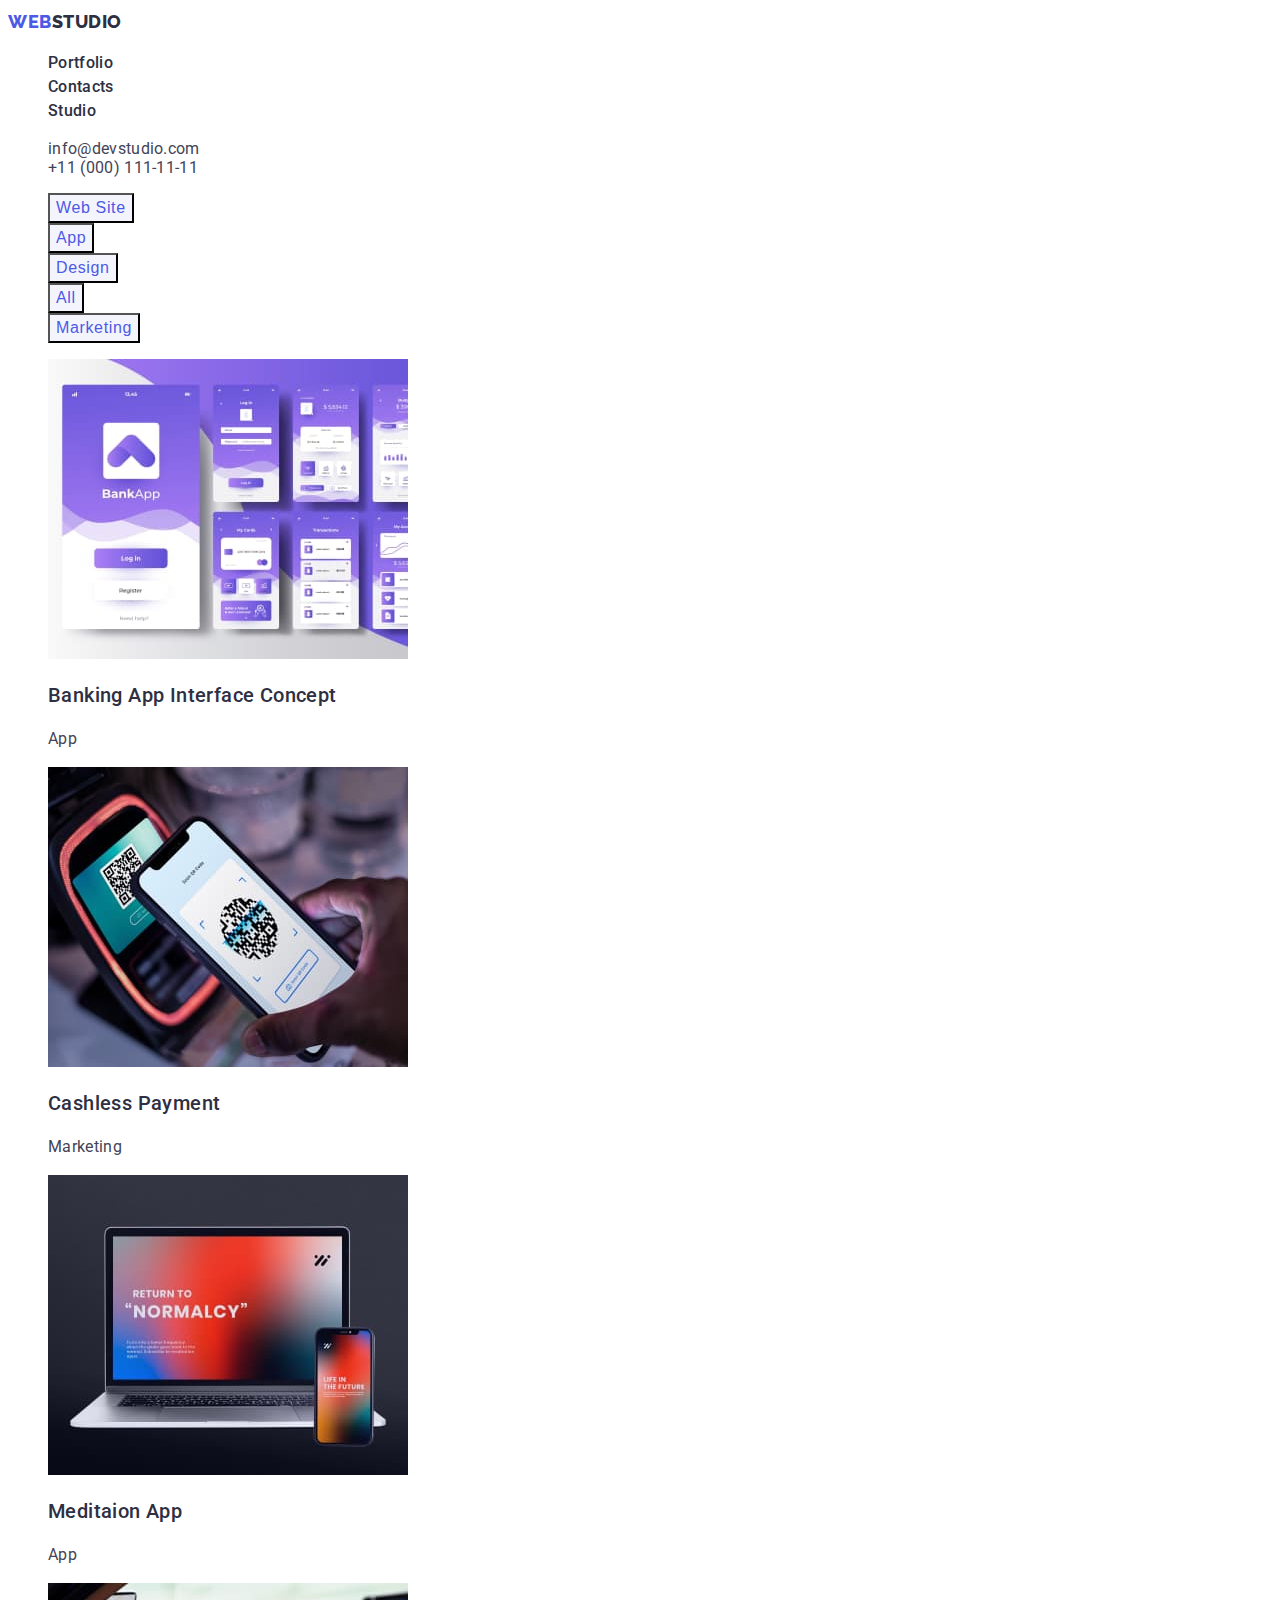
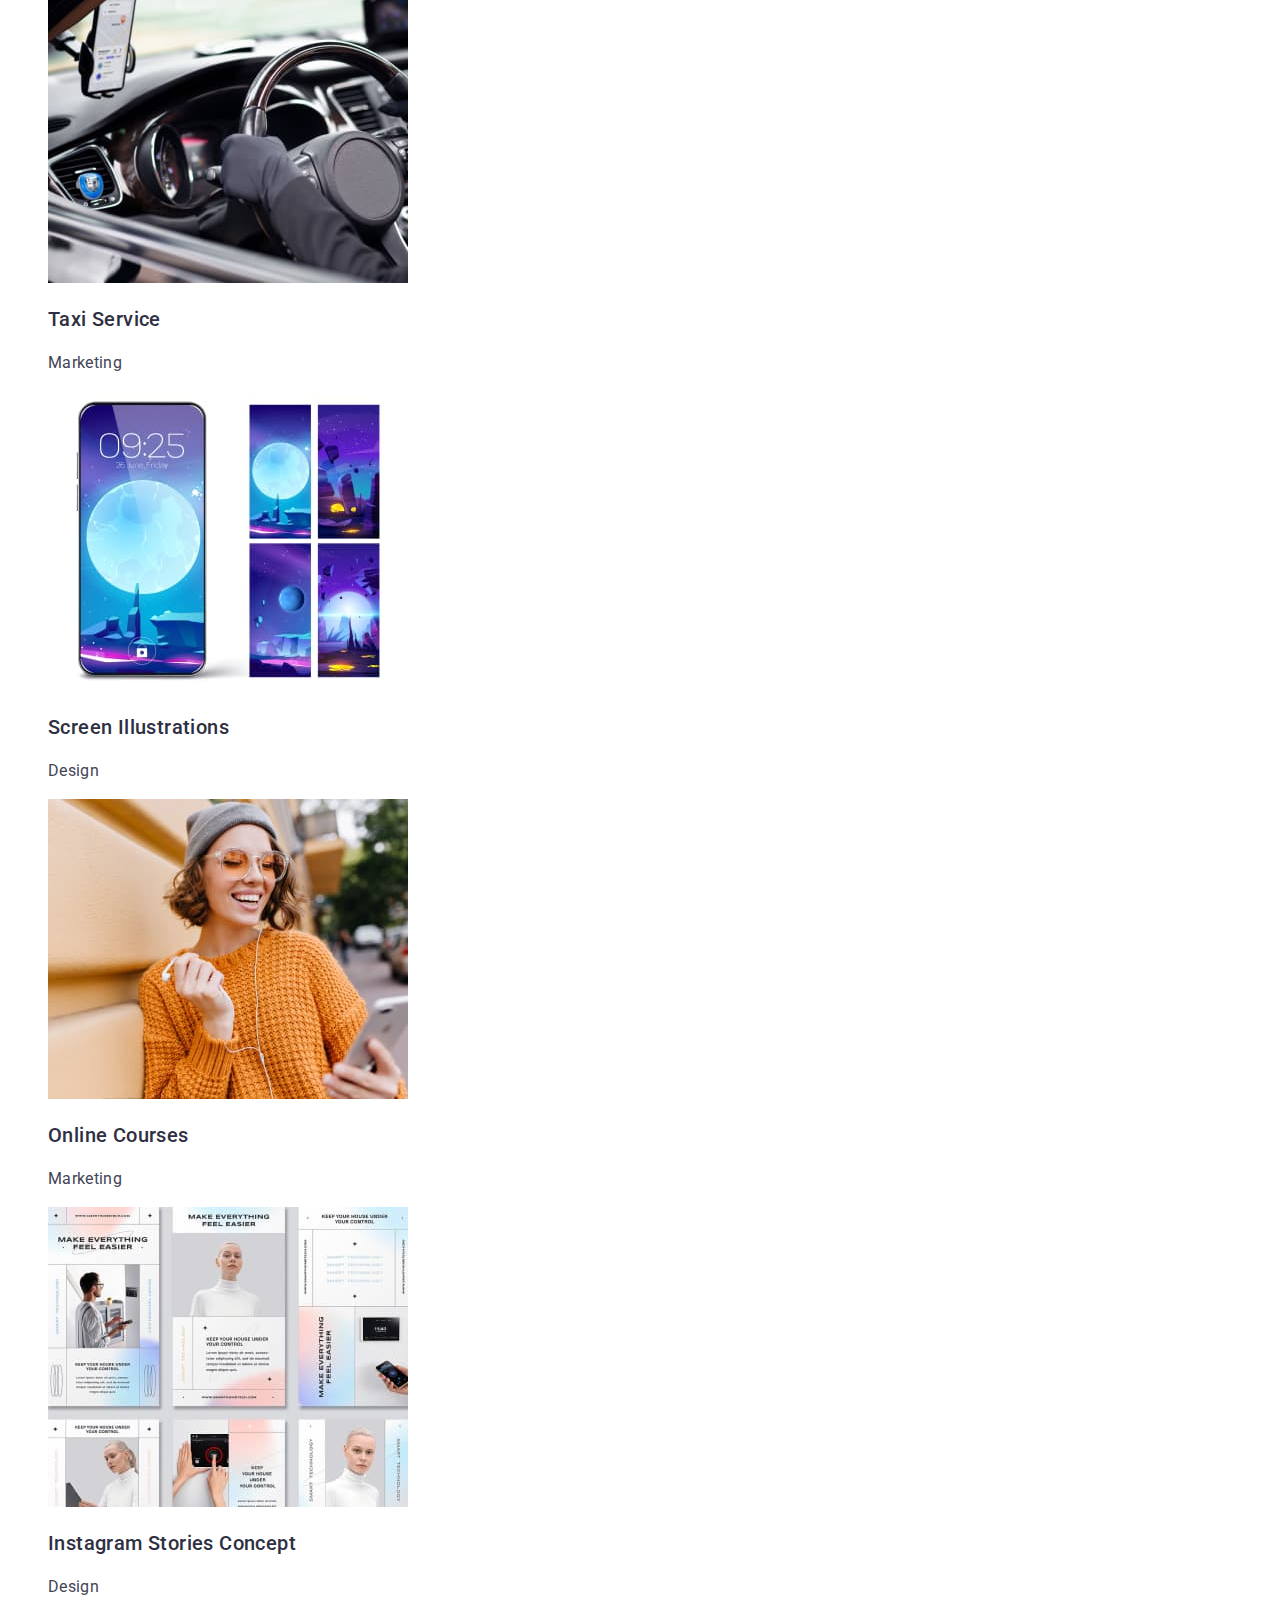
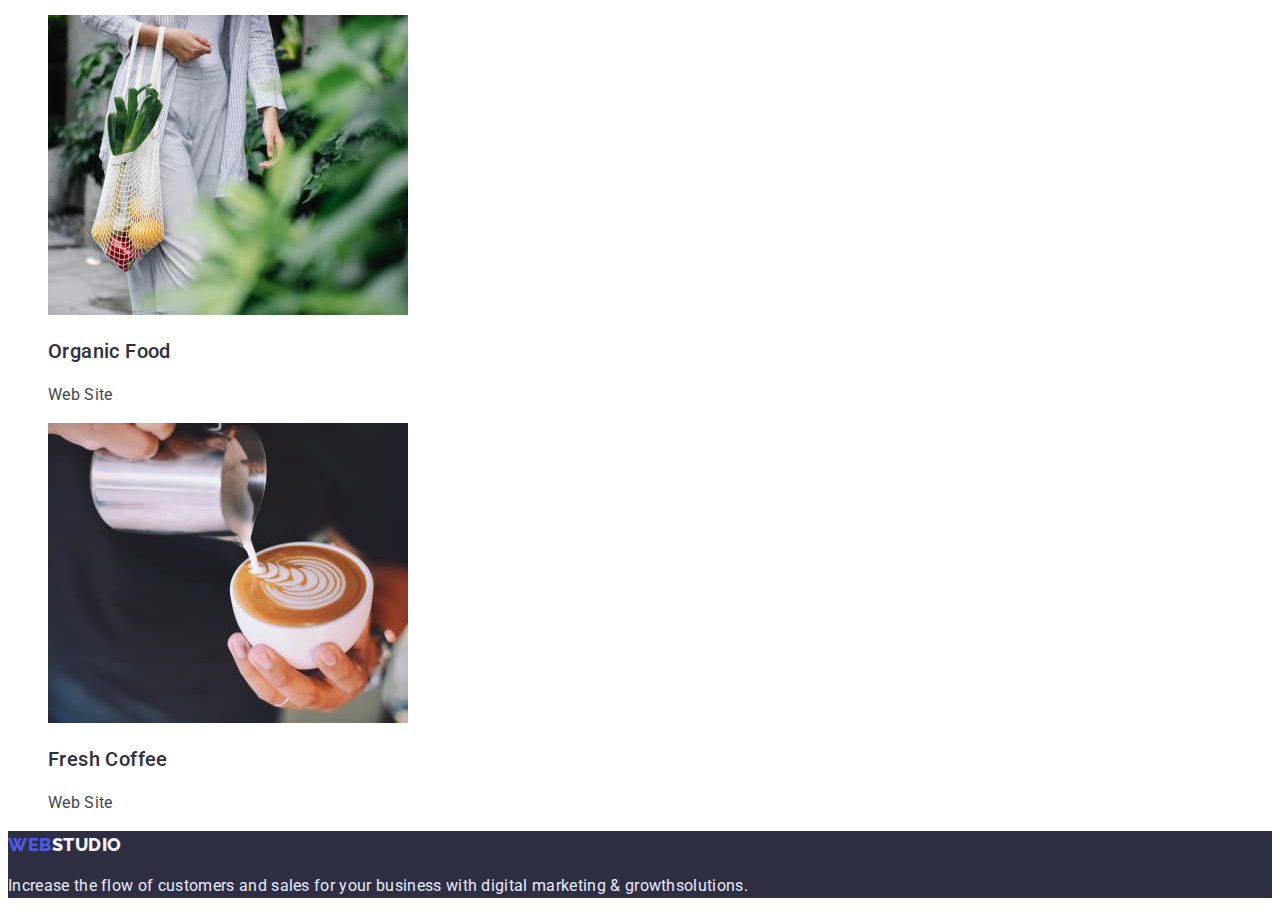
==== portfolio.html @ 7f21ecfd "додав стилі" ====
<!DOCTYPE html>
<html lang="en">

<head>
    <meta charset="UTF-8">
    <meta http-equiv="X-UA-Compatible" content="IE=edge">
    <meta name="viewport" content="width=device-width, initial-scale=1.0">
    <title>Portfolio</title>
    <link rel="preconnect" href="https://fonts.googleapis.com">
    <link rel="preconnect" href="https://fonts.gstatic.com" crossorigin>
    <link
        href="https://fonts.googleapis.com/css2?family=Raleway:wght@800&family=Roboto:wght@400;500;700;900&display=swap"
        rel="stylesheet">
    <link href="./css/styles.css" rel="stylesheet" />
</head>

<body>
    <header class="headerly">
        <nav class="headerly-nav">
            <a class="headerly-logo" href="./index.html">Web<span class="logo">Studio</span></a>
            <ul class="headerly-list">
                <li class="headerly-item"><a class="headerly-link" href="./portfolio.html">Portfolio</a></li>
                <li class="headerly-item"><a class="headerly-link" href="">Contacts</a></li>
                <li class="headerly-item"><a class="headerly-link" href="./index.html">Studio</a></li>
            </ul>
        </nav>
        <address class="headerly-address">
            <ul class="addres-list">
                <li class="address-item"><a class="address-mailto"
                        href="mailto:info@devstudio.com">info@devstudio.com</a>
                </li>
                <li class="address-item"><a class="address-tel" href="tel:+110001111111">+11 (000) 111-11-11</a>
                </li>
            </ul>
        </address>
    </header>


    <main>

        <!-- section Portfolio  -->

        <section class="portfolio">
            <h1 hidden>Portfolio</h1>
            <ul class="filters-list">
                <li class="filters-item"><button class="filters-btn" type="button">Web Site</button></li>
                <li class="filters-item"><button class="filters-btn" type="button">App</button></li>
                <li class="filters-item"><button class="filters-btn" type="button">Design</button></li>
                <li class="filters-item"><button class="filters-btn" type="button">All</button></li>
                <li class="filters-item"><button class="filters-btn" type="button">Marketing</button></li>
            </ul>

            <h2 hidden>Projects</h2>
            <ul class="project-list">
                <li class="project-item">
                    <img src="./images-portfolio/img1.jpg" alt="Banking App" width="360" height="300">
                    <h3 class="project-title title">Banking App Interface Concept</h3>
                    <p class="project-text text">App</p>
                </li>
                <li class="project-item">
                    <img src="./images-portfolio/img2.jpg" alt="Cashless Payment" width="360" height="300">
                    <h3 class="project-title title">Cashless Payment</h3>
                    <p class="project-text text">Marketing</p>
                </li>
                <li class="project-item">
                    <img src="./images-portfolio/img3.jpg" alt="Meditaion App" width="360" height="300">
                    <h3 class="project-title title">Meditaion App</h3>
                    <p class="project-text text">App</p>
                </li>
                <li class="project-item">
                    <img src="./images-portfolio/img4.jpg" alt="Taxi Service" width="360" height="300">
                    <h3 class="project-title title">Taxi Service</h3>
                    <p class="project-text text">Marketing</p>
                </li>
                <li class="project-item">
                    <img src="./images-portfolio/img5.jpg" alt="Screen Illustrations" width="360" height="300">
                    <h3 class="project-title title">Screen Illustrations</h3>
                    <p class="project-text text">Design</p>
                </li>
                <li class="project-item">
                    <img src="./images-portfolio/img6.jpg" alt="Online Courses" width="360" height="300">
                    <h3 class="project-title title">Online Courses</h3>
                    <p class="project-text text">Marketing</p>
                </li>
                <li class="project-item">
                    <img src="./images-portfolio/img7.jpg" alt="Instagram Stories Concept" width="360" height="300">
                    <h3 class="project-title title">Instagram Stories Concept</h3>
                    <p class="project-text text">Design</p>
                </li>
                <li class="project-item">
                    <img src="./images-portfolio/img8.jpg" alt="Organic Food" width="360" height="300">
                    <h3 class="project-title title">Organic Food</h3>
                    <p class="project-text text">Web Site</p>
                </li>
                <li class="project-item">
                    <img src="./images-portfolio/img9.jpg" alt="Fresh Coffee" width="360" height="300">
                    <h3 class="project-title title">Fresh Coffee</h3>
                    <p class="project-text text">Web Site</p>
                </li>
            </ul>
        </section>
    </main>

    <!-- footer -->

    <footer class="footerly">
        <a class="headerly-logo" href="./index.html">Web<span class="footerly-logo">Studio</span></a>
        <p class="footerly-text text">Increase the flow of customers and sales for your business with digital marketing
            &
            growthsolutions.</p>
    </footer>


</body>

</html>
---- css/styles.css ----
body {
    font-family: 'Roboto', sans-serif;
    font-style: normal;
    color: #434455;
}

/*------------- header -------------*/

.headerly {}

.headerly-nav {}

.headerly-logo {
    text-decoration: none;
    font-family: 'Raleway', sans-serif;
    font-style: normal;
    font-weight: 800;
    font-size: 18px;
    line-height: 1.5;
    letter-spacing: 0.03em;
    text-transform: uppercase;
    color: #4D5AE5;
}

.logo {
    color: #2E2F42;
}

.headerly-list {
    list-style: none;
}

.headerly-item {}

.headerly-link {
    text-decoration: none;
    font-weight: 500;
    font-size: 16px;
    line-height: 1.5;
    letter-spacing: 0.02em;
    color: #2E2F42;
}

.headerly-link:hover,
.headerly-link:focus,
.address-mailto:hover,
.address-mailto:focus,
.address-tel:hover,
.address-tel:focus {
    color: #404BBF;
}

.headerly-address {}

.addres-list {
    list-style: none;
}

.address-item {}

.address-mailto,
.address-tel {
    text-decoration: none;
    font-family: 'Roboto', sans-serif;
    font-style: normal;
    font-size: 16px;
    line-height: 1.5px;
    letter-spacing: 0.02em;
    color: #434455;
}

/*------------ main -----------*/

.title {
    font-weight: 500;
    font-size: 20px;
    line-height: 1.2;
    letter-spacing: 0.02em;
    color: #2E2F42;
}

.text {
    font-size: 16px;
    line-height: 1.5;
    letter-spacing: 0.02em;

}

/*----------- hero -----------*/

.hero {
    background: #2E2F42;
}

.hero-title {
    font-size: 56px;
    line-height: 1.07;
    text-align: center;
    letter-spacing: 0.02em;
    color: #FFFFFF;

}

.hero-btn {
    cursor: pointer;
    background: #4D5AE5;
    font-weight: 500;
    font-size: 16px;
    line-height: 1.5;
    display: flex;
    align-items: center;
    letter-spacing: 0.04em;
    color: #FFFFFF;
}

.hero-btn:hover,
.hero-btn:focus {
    background: #404BBF;
    color: #FFFFFF;
}

/*-------- about ---------*/

.about {}

.about-list {
    list-style: none;
}

.about-item {}

.about-title {}

.about-text {}

/*------- work --------*/

.work {}

.work-title {
    font-size: 36px;
    line-height: 1.11;
    text-align: center;
    letter-spacing: 0.02em;
    text-transform: capitalize;
    color: #2E2F42;
}

.work-list {
    list-style: none;
}

.work-item {}

/*------- Team-------*/

.team {}

.team-title {
    font-size: 36px;
    line-height: 1.11;
    text-align: center;
    letter-spacing: 0.02em;
    text-transform: capitalize;
    color: #2E2F42;
}

.team-list {
    list-style: none;
}

.team-item {}

.team-name {}

.team-text {}

/* footer */

.footerly {
    background: #2E2F42;
}

.footerly-text {
    color: #E7E9FC;
}

.footerly-logo {
    color: #F4F4FD;
}

/* Portfolio */

.portfolio {}

.filters-list {
    list-style: none
}

.filters-btn {
    cursor: pointer;
    font-weight: 500;
    font-size: 16px;
    line-height: 1.5;
    display: flex;
    align-items: center;
    text-align: center;
    letter-spacing: 0.04em;
    color: #4D5AE5;
    background: #F4F4FD;
}

.filters-btn:hover,
.filters-btn:focus {
    color: #FFFFFF;
    background: #404BBF;
}

.filters-item {}

.project-list {
    list-style: none;
}

.project-item {}

.project-title {}

.project-text {}
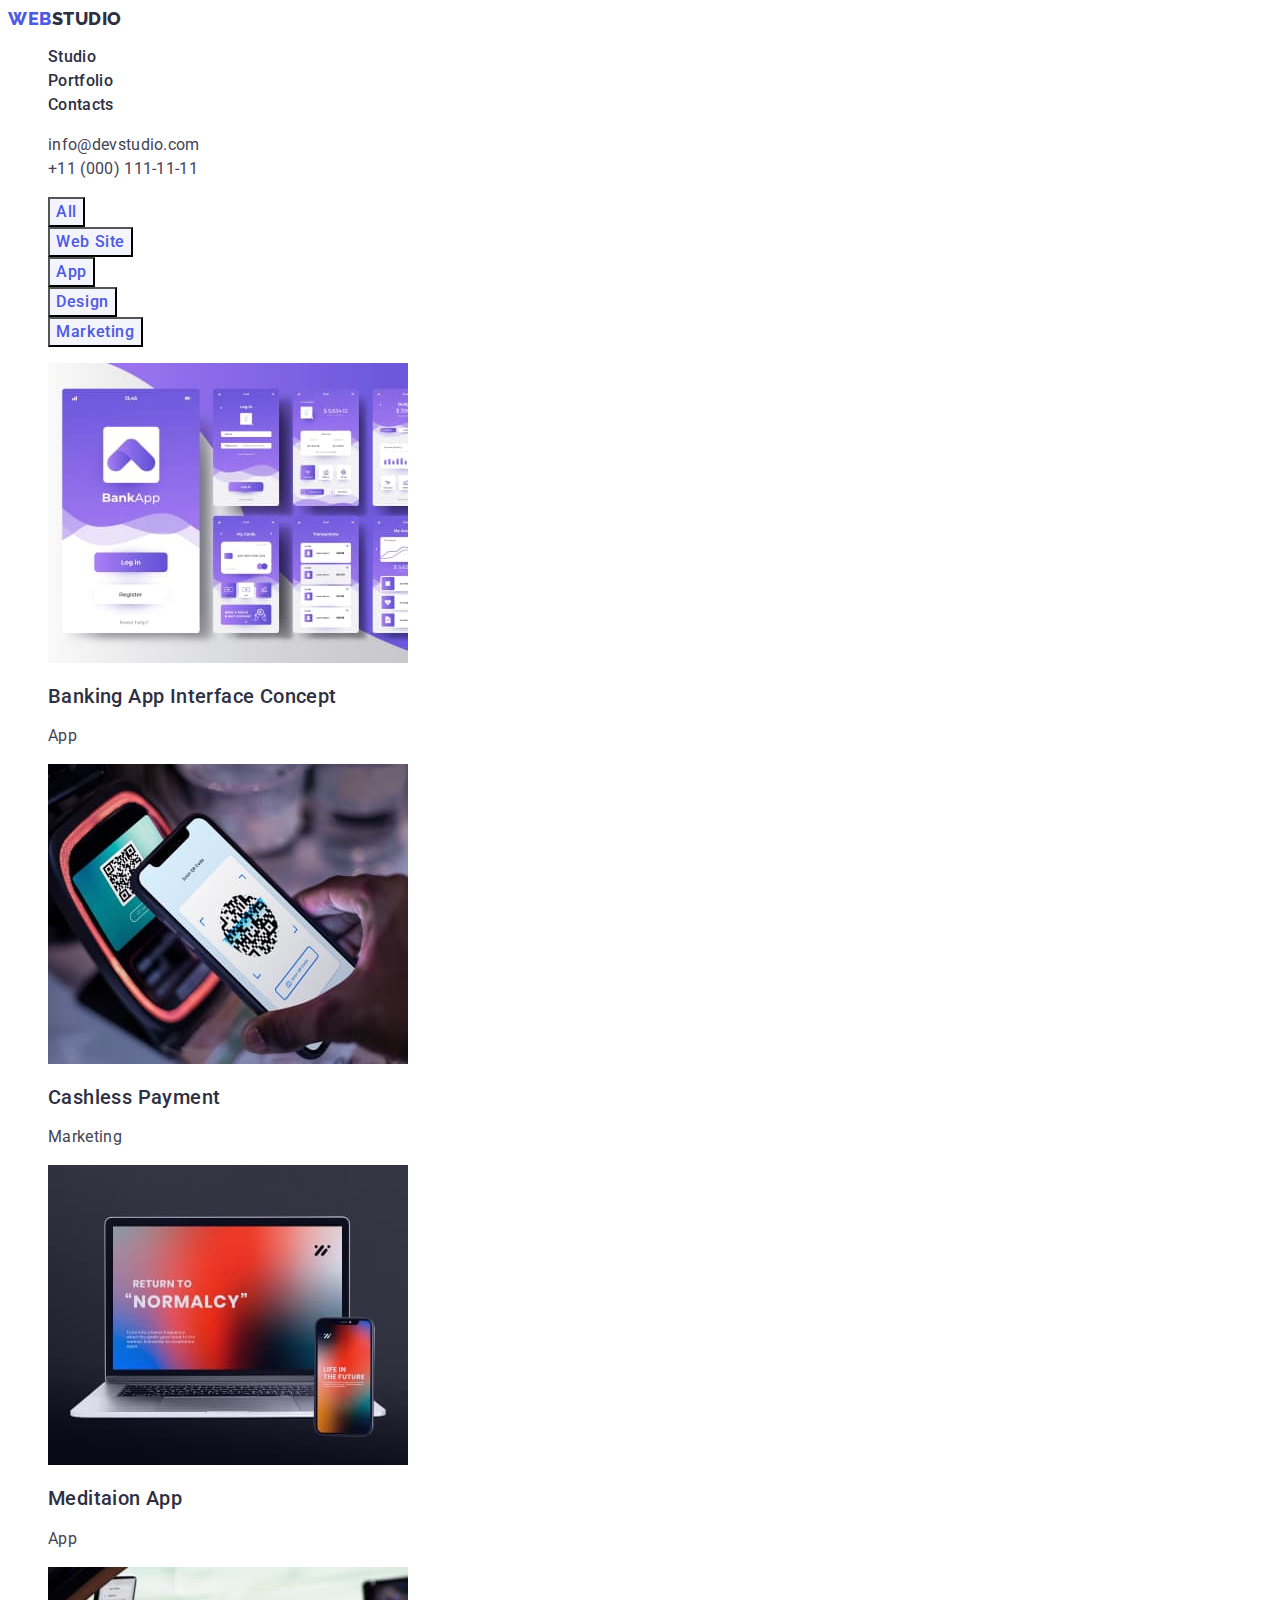
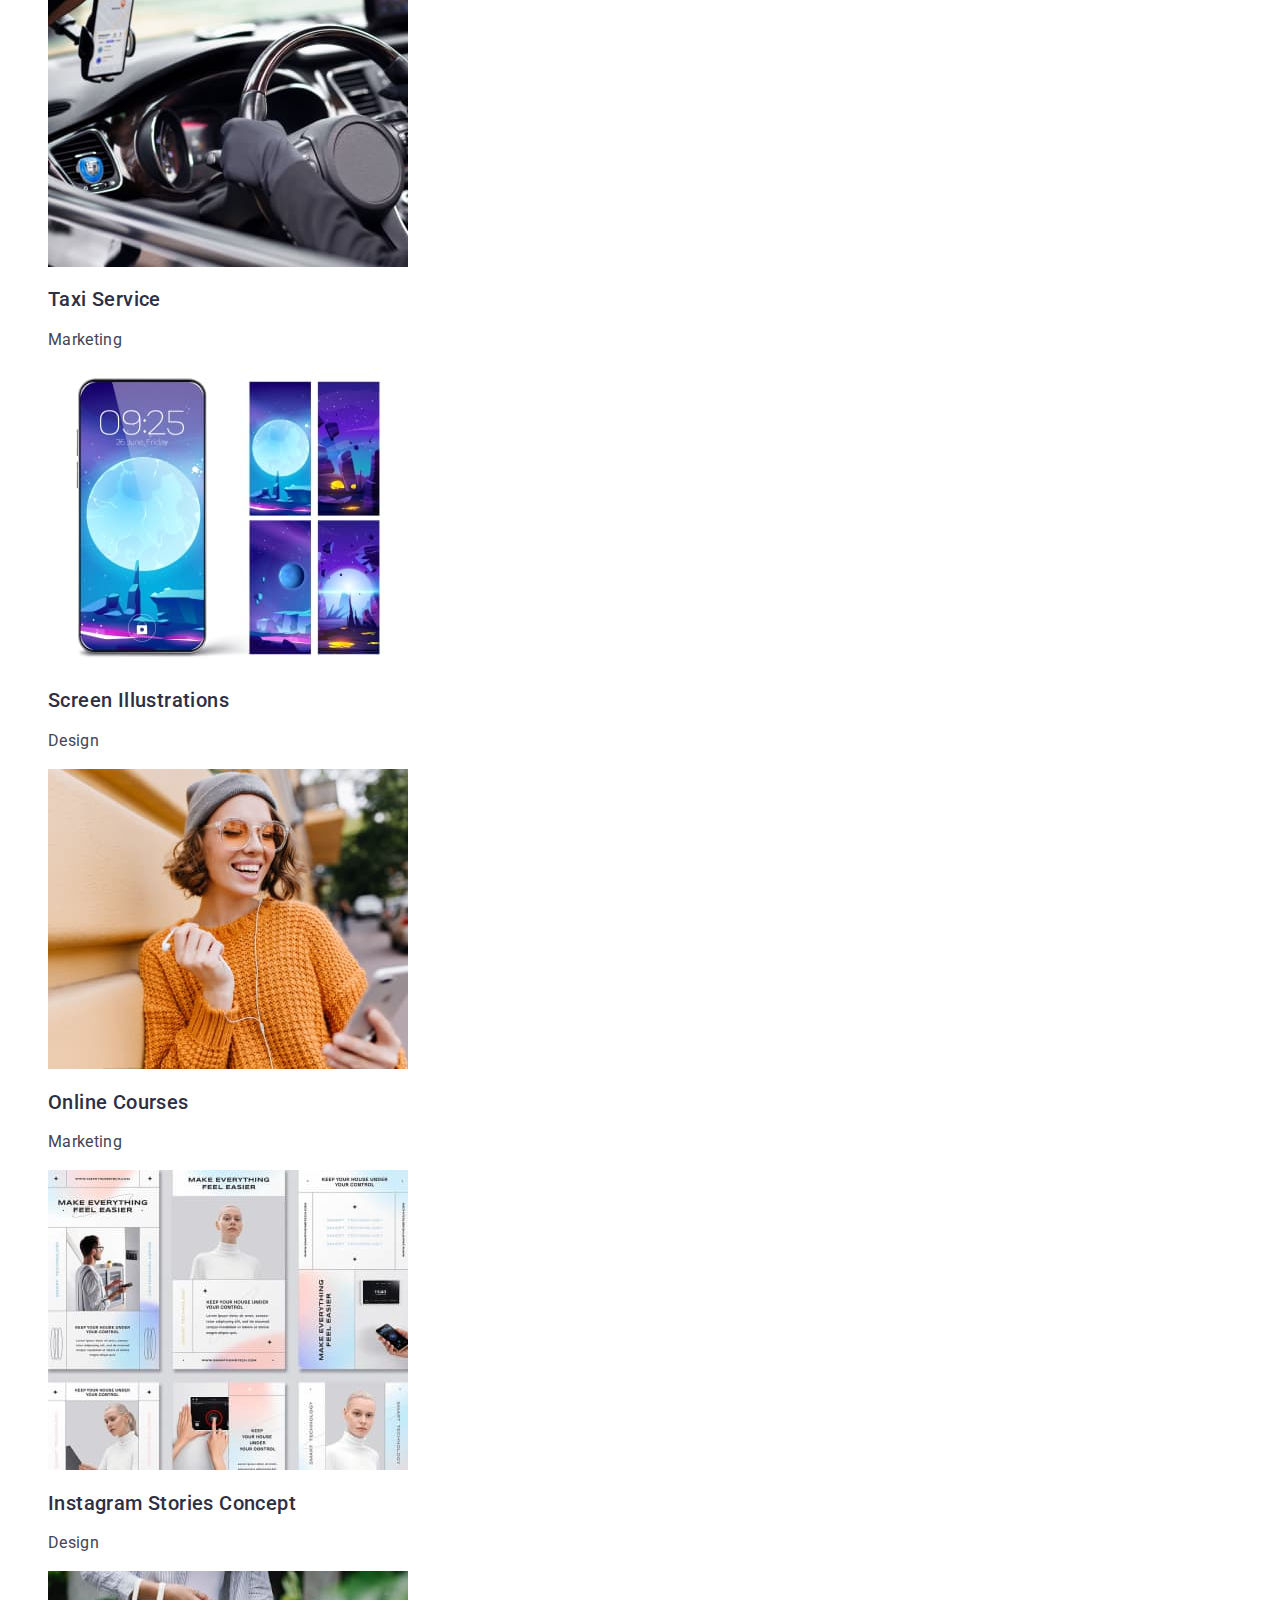
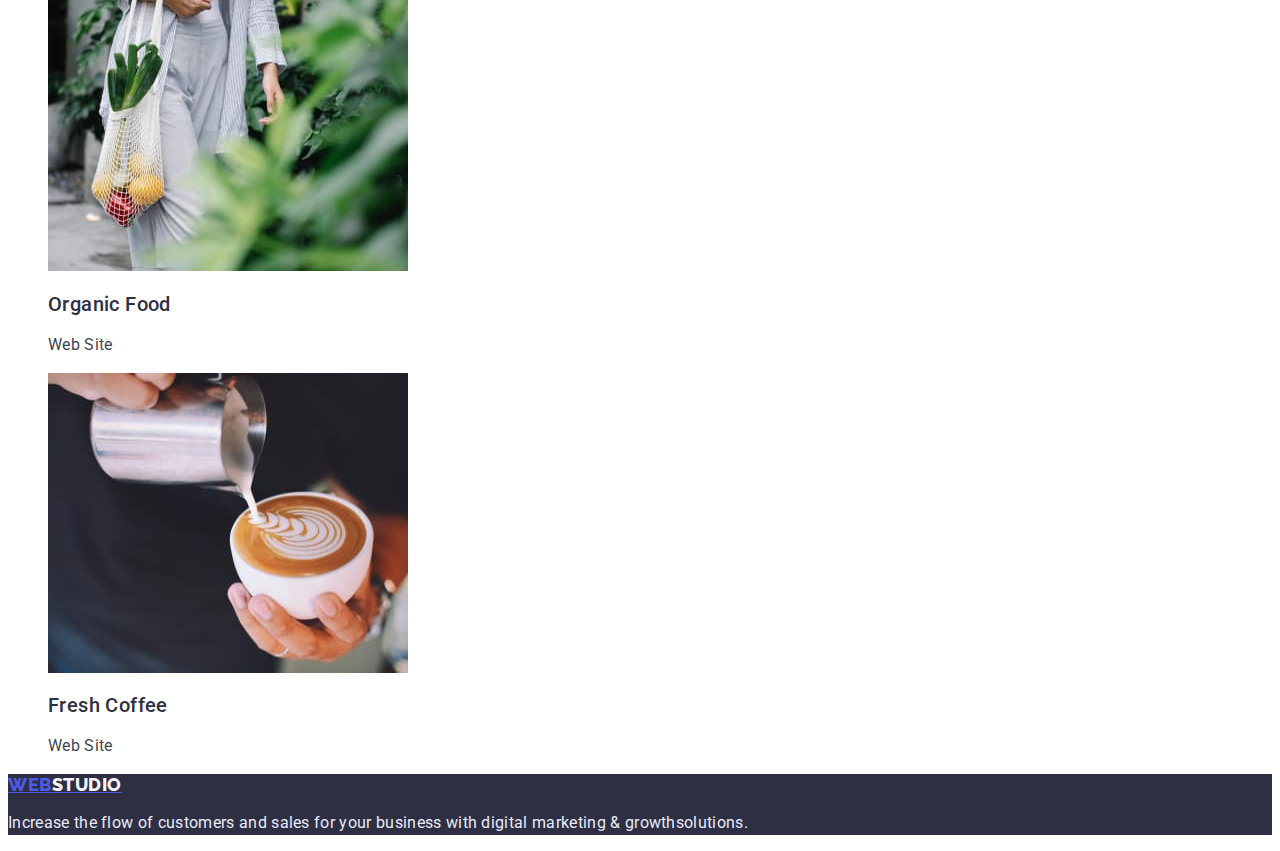
==== commit a09159b1: "робота над помилками" ====
--- a/portfolio.html
+++ b/portfolio.html
@@ -16,16 +16,17 @@
 
 <body>
     <header class="headerly">
+        <a class="headerly-logo link" href="./index.html">Web<span class="logo">Studio</span></a>
         <nav class="headerly-nav">
-            <a class="headerly-logo" href="./index.html">Web<span class="logo">Studio</span></a>
-            <ul class="headerly-list">
-                <li class="headerly-item"><a class="headerly-link" href="./portfolio.html">Portfolio</a></li>
-                <li class="headerly-item"><a class="headerly-link" href="">Contacts</a></li>
-                <li class="headerly-item"><a class="headerly-link" href="./index.html">Studio</a></li>
+            <ul class="headerly-list list">
+                <li class="headerly-item"><a class="headerly-link link" href="./index.html">Studio</a></li>
+                <li class="headerly-item"><a class="headerly-link link" href="./portfolio.html">Portfolio</a></li>
+                <li class="headerly-item"><a class="headerly-link link" href="">Contacts</a></li>
+
             </ul>
         </nav>
         <address class="headerly-address">
-            <ul class="addres-list">
+            <ul class="addres-list list">
                 <li class="address-item"><a class="address-mailto"
                         href="mailto:info@devstudio.com">info@devstudio.com</a>
                 </li>
@@ -36,66 +37,84 @@
     </header>
 
 
+
     <main>
 
         <!-- section Portfolio  -->
 
         <section class="portfolio">
             <h1 hidden>Portfolio</h1>
-            <ul class="filters-list">
+            <ul class="filters-list list">
+                <li class="filters-item"><button class="filters-btn" type="button">All</button></li>
                 <li class="filters-item"><button class="filters-btn" type="button">Web Site</button></li>
                 <li class="filters-item"><button class="filters-btn" type="button">App</button></li>
                 <li class="filters-item"><button class="filters-btn" type="button">Design</button></li>
-                <li class="filters-item"><button class="filters-btn" type="button">All</button></li>
                 <li class="filters-item"><button class="filters-btn" type="button">Marketing</button></li>
             </ul>
 
-            <h2 hidden>Projects</h2>
-            <ul class="project-list">
+            <ul class="project-list list">
                 <li class="project-item">
-                    <img src="./images-portfolio/img1.jpg" alt="Banking App" width="360" height="300">
-                    <h3 class="project-title title">Banking App Interface Concept</h3>
-                    <p class="project-text text">App</p>
+                    <a class="project-link link" href="">
+                        <img src="./images-portfolio/img1.jpg" alt="Banking App" width="360" height="300">
+                        <h2 class="project-title title">Banking App Interface Concept</h2>
+                        <p class="project-text text">App</p>
+                    </a>
                 </li>
                 <li class="project-item">
-                    <img src="./images-portfolio/img2.jpg" alt="Cashless Payment" width="360" height="300">
-                    <h3 class="project-title title">Cashless Payment</h3>
-                    <p class="project-text text">Marketing</p>
+                    <a class="project-link link" href="">
+                        <img src="./images-portfolio/img2.jpg" alt="Cashless Payment" width="360" height="300">
+                        <h2 class="project-title title">Cashless Payment</h2>
+                        <p class="project-text text">Marketing</p>
+                    </a>
                 </li>
                 <li class="project-item">
-                    <img src="./images-portfolio/img3.jpg" alt="Meditaion App" width="360" height="300">
-                    <h3 class="project-title title">Meditaion App</h3>
-                    <p class="project-text text">App</p>
+                    <a class="project-link link" href="">
+                        <img src="./images-portfolio/img3.jpg" alt="Meditaion App" width="360" height="300">
+                        <h2 class="project-title title">Meditaion App</h2>
+                        <p class="project-text text">App</p>
+                    </a>
                 </li>
                 <li class="project-item">
-                    <img src="./images-portfolio/img4.jpg" alt="Taxi Service" width="360" height="300">
-                    <h3 class="project-title title">Taxi Service</h3>
-                    <p class="project-text text">Marketing</p>
+                    <a class="project-link link" href="">
+                        <img src="./images-portfolio/img4.jpg" alt="Taxi Service" width="360" height="300">
+                        <h2 class="project-title title">Taxi Service</h2>
+                        <p class="project-text text">Marketing</p>
+                    </a>
                 </li>
                 <li class="project-item">
-                    <img src="./images-portfolio/img5.jpg" alt="Screen Illustrations" width="360" height="300">
-                    <h3 class="project-title title">Screen Illustrations</h3>
-                    <p class="project-text text">Design</p>
+                    <a class="project-link link" href="">
+                        <img src="./images-portfolio/img5.jpg" alt="Screen Illustrations" width="360" height="300">
+                        <h2 class="project-title title">Screen Illustrations</h2>
+                        <p class="project-text text">Design</p>
+                    </a>
                 </li>
                 <li class="project-item">
-                    <img src="./images-portfolio/img6.jpg" alt="Online Courses" width="360" height="300">
-                    <h3 class="project-title title">Online Courses</h3>
-                    <p class="project-text text">Marketing</p>
+                    <a class="project-link link" href="">
+                        <img src="./images-portfolio/img6.jpg" alt="Online Courses" width="360" height="300">
+                        <h2 class="project-title title">Online Courses</h2>
+                        <p class="project-text text">Marketing</p>
+                    </a>
                 </li>
                 <li class="project-item">
-                    <img src="./images-portfolio/img7.jpg" alt="Instagram Stories Concept" width="360" height="300">
-                    <h3 class="project-title title">Instagram Stories Concept</h3>
-                    <p class="project-text text">Design</p>
+                    <a class="project-link link" href="">
+                        <img src="./images-portfolio/img7.jpg" alt="Instagram Stories Concept" width="360" height="300">
+                        <h2 class="project-title title">Instagram Stories Concept</h2>
+                        <p class="project-text text">Design</p>
+                    </a>
                 </li>
                 <li class="project-item">
-                    <img src="./images-portfolio/img8.jpg" alt="Organic Food" width="360" height="300">
-                    <h3 class="project-title title">Organic Food</h3>
-                    <p class="project-text text">Web Site</p>
+                    <a class="project-link link" href="">
+                        <img src="./images-portfolio/img8.jpg" alt="Organic Food" width="360" height="300">
+                        <h2 class="project-title title">Organic Food</h2>
+                        <p class="project-text text">Web Site</p>
+                    </a>
                 </li>
                 <li class="project-item">
-                    <img src="./images-portfolio/img9.jpg" alt="Fresh Coffee" width="360" height="300">
-                    <h3 class="project-title title">Fresh Coffee</h3>
-                    <p class="project-text text">Web Site</p>
+                    <a class="project-link link" href="">
+                        <img src="./images-portfolio/img9.jpg" alt="Fresh Coffee" width="360" height="300">
+                        <h2 class="project-title title">Fresh Coffee</h2>
+                        <p class="project-text text">Web Site</p>
+                    </a>
                 </li>
             </ul>
         </section>
--- a/css/styles.css
+++ b/css/styles.css
@@ -1,7 +1,14 @@
+:root {
+    --mien-title-color: #FFFFFF;
+    --second-title-color: #2E2F42;
+    --basic-text-color: #434455;
+    --second-text-color: #E7E9FC;
+}
+
 body {
     font-family: 'Roboto', sans-serif;
     font-style: normal;
-    color: #434455;
+    color: var(--basic-text-color);
 }
 
 /*------------- header -------------*/
@@ -10,25 +17,30 @@
 
 .headerly-nav {}
 
+.link {
+    text-decoration: none;
+}
+
+.list {
+    list-style: none;
+}
+
 .headerly-logo {
-    text-decoration: none;
     font-family: 'Raleway', sans-serif;
     font-style: normal;
     font-weight: 800;
     font-size: 18px;
-    line-height: 1.5;
+    line-height: 1.17;
     letter-spacing: 0.03em;
     text-transform: uppercase;
     color: #4D5AE5;
 }
 
 .logo {
-    color: #2E2F42;
-}
-
-.headerly-list {
-    list-style: none;
-}
+    color: var(--second-title-color);
+}
+
+.headerly-list {}
 
 .headerly-item {}
 
@@ -38,7 +50,7 @@
     font-size: 16px;
     line-height: 1.5;
     letter-spacing: 0.02em;
-    color: #2E2F42;
+    color: var(--second-title-color);
 }
 
 .headerly-link:hover,
@@ -50,11 +62,11 @@
     color: #404BBF;
 }
 
-.headerly-address {}
-
-.addres-list {
-    list-style: none;
-}
+.headerly-address {
+    font-style: normal;
+}
+
+.addres-list {}
 
 .address-item {}
 
@@ -62,9 +74,8 @@
 .address-tel {
     text-decoration: none;
     font-family: 'Roboto', sans-serif;
-    font-style: normal;
-    font-size: 16px;
-    line-height: 1.5px;
+    font-size: 16px;
+    line-height: 1.5;
     letter-spacing: 0.02em;
     color: #434455;
 }
@@ -76,14 +87,14 @@
     font-size: 20px;
     line-height: 1.2;
     letter-spacing: 0.02em;
-    color: #2E2F42;
+    color: var(--second-title-color);
 }
 
 .text {
     font-size: 16px;
     line-height: 1.5;
     letter-spacing: 0.02em;
-
+    color: var(--basic-text-color);
 }
 
 /*----------- hero -----------*/
@@ -97,11 +108,13 @@
     line-height: 1.07;
     text-align: center;
     letter-spacing: 0.02em;
-    color: #FFFFFF;
+    color: var(--mien-title-color);
 
 }
 
 .hero-btn {
+    font-family: 'Roboto', sans-serif;
+    font-style: normal;
     cursor: pointer;
     background: #4D5AE5;
     font-weight: 500;
@@ -119,13 +132,11 @@
     color: #FFFFFF;
 }
 
-/*-------- about ---------*/
+/* about */
 
 .about {}
 
-.about-list {
-    list-style: none;
-}
+.about-list {}
 
 .about-item {}
 
@@ -133,7 +144,7 @@
 
 .about-text {}
 
-/*------- work --------*/
+/* work */
 
 .work {}
 
@@ -143,16 +154,14 @@
     text-align: center;
     letter-spacing: 0.02em;
     text-transform: capitalize;
-    color: #2E2F42;
-}
-
-.work-list {
-    list-style: none;
-}
+    color: var(--second-title-color);
+}
+
+.work-list {}
 
 .work-item {}
 
-/*------- Team-------*/
+/* Team */
 
 .team {}
 
@@ -162,12 +171,10 @@
     text-align: center;
     letter-spacing: 0.02em;
     text-transform: capitalize;
-    color: #2E2F42;
-}
-
-.team-list {
-    list-style: none;
-}
+    color: var(--second-title-color);
+}
+
+.team-list {}
 
 .team-item {}
 
@@ -193,11 +200,11 @@
 
 .portfolio {}
 
-.filters-list {
-    list-style: none
-}
+.filters-list {}
 
 .filters-btn {
+    font-family: 'Roboto', sans-serif;
+    font-style: normal;
     cursor: pointer;
     font-weight: 500;
     font-size: 16px;
@@ -218,9 +225,9 @@
 
 .filters-item {}
 
-.project-list {
-    list-style: none;
-}
+.project-list {}
+
+.project-link {}
 
 .project-item {}
 
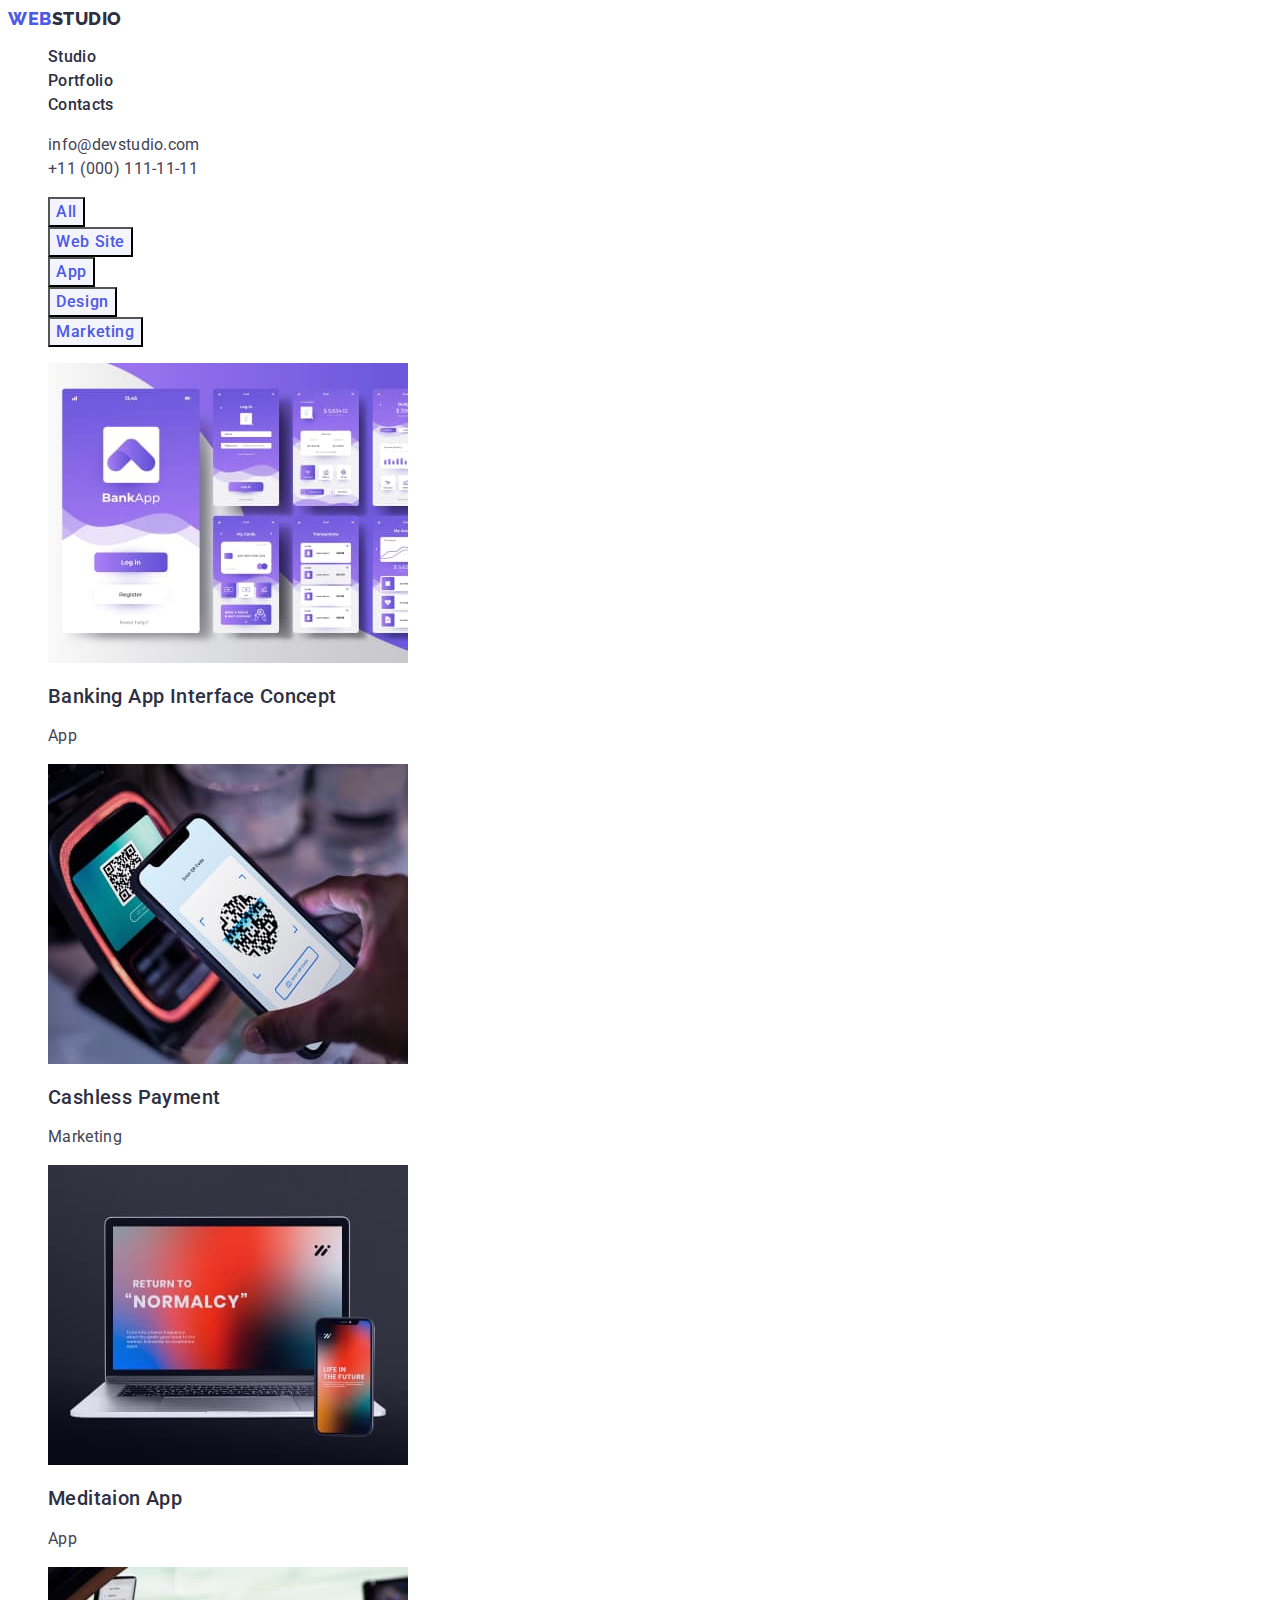
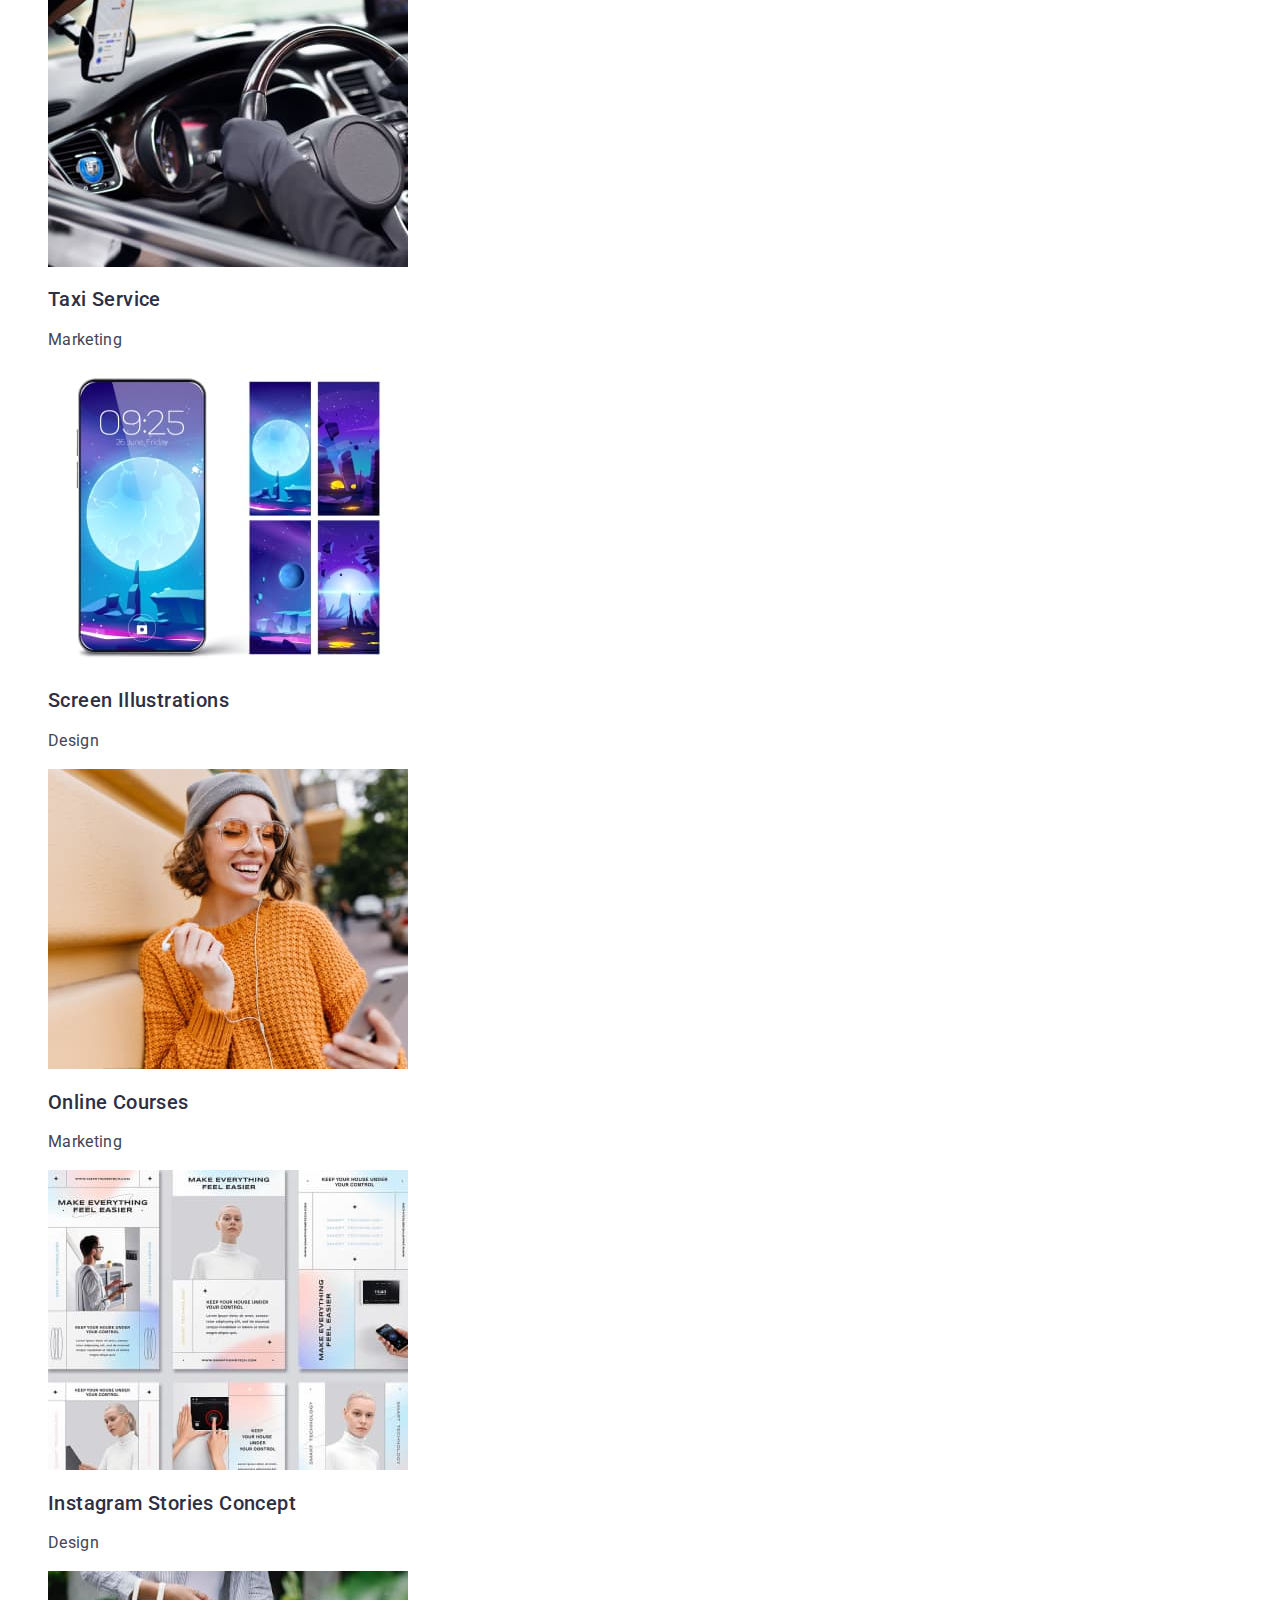
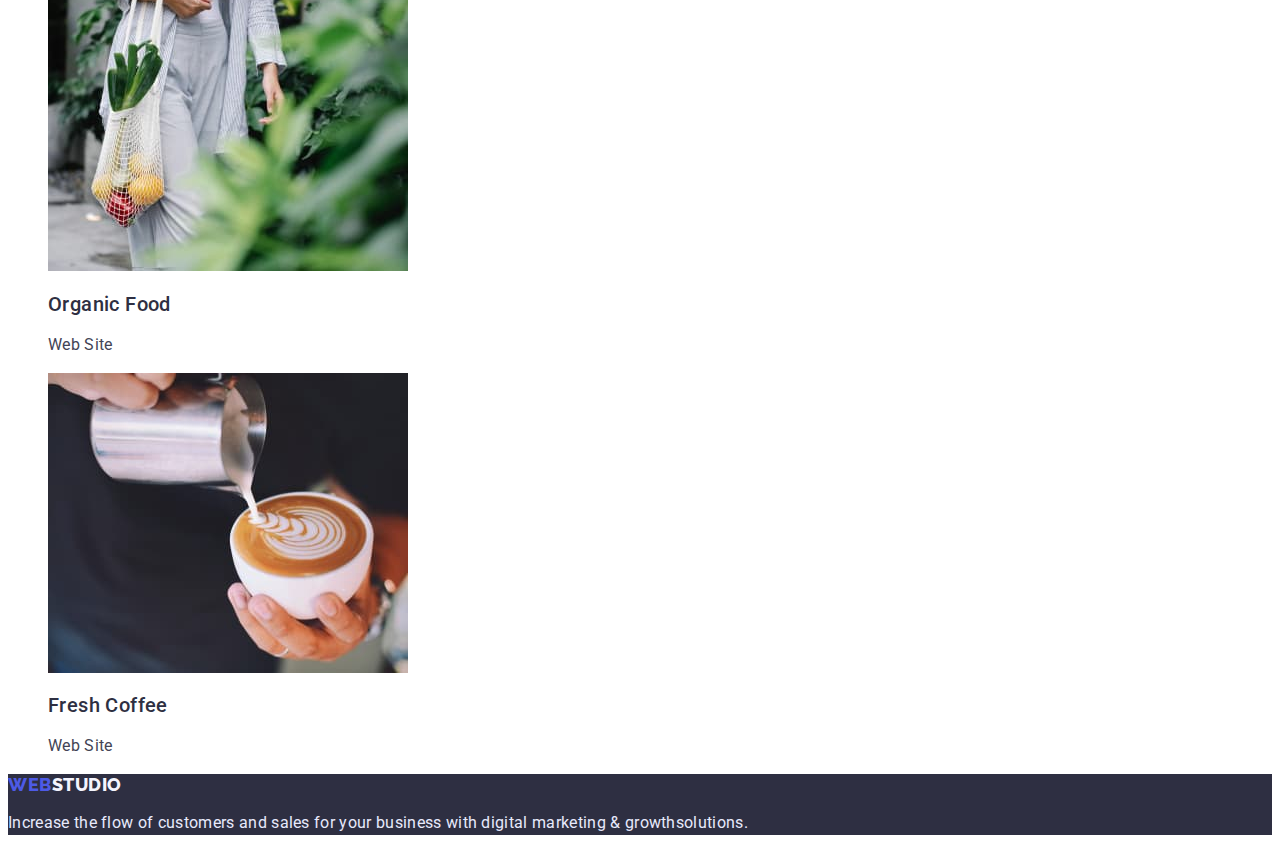
==== commit 85433b43: "Добавив link" ====
--- a/portfolio.html
+++ b/portfolio.html
@@ -123,7 +123,7 @@
     <!-- footer -->
 
     <footer class="footerly">
-        <a class="headerly-logo" href="./index.html">Web<span class="footerly-logo">Studio</span></a>
+        <a class="headerly-logo link" href="./index.html">Web<span class="footerly-logo">Studio</span></a>
         <p class="footerly-text text">Increase the flow of customers and sales for your business with digital marketing
             &
             growthsolutions.</p>
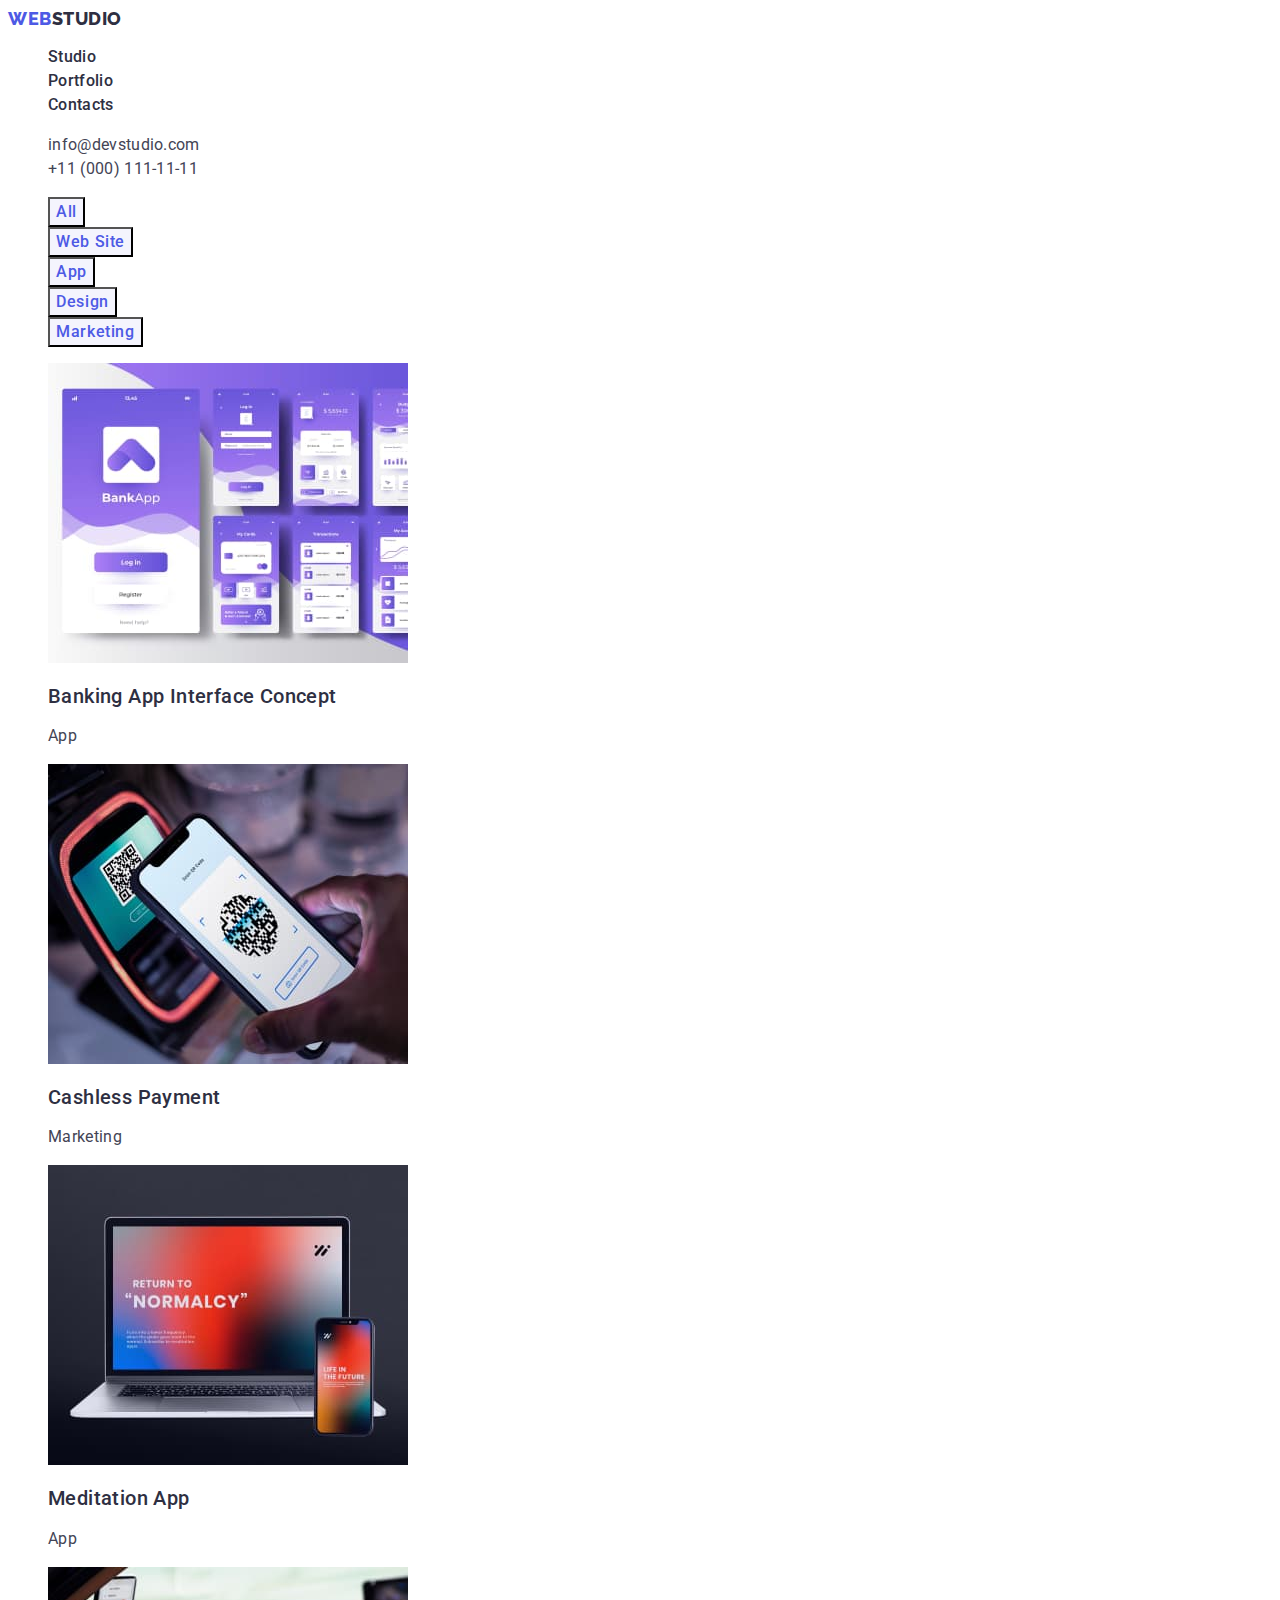
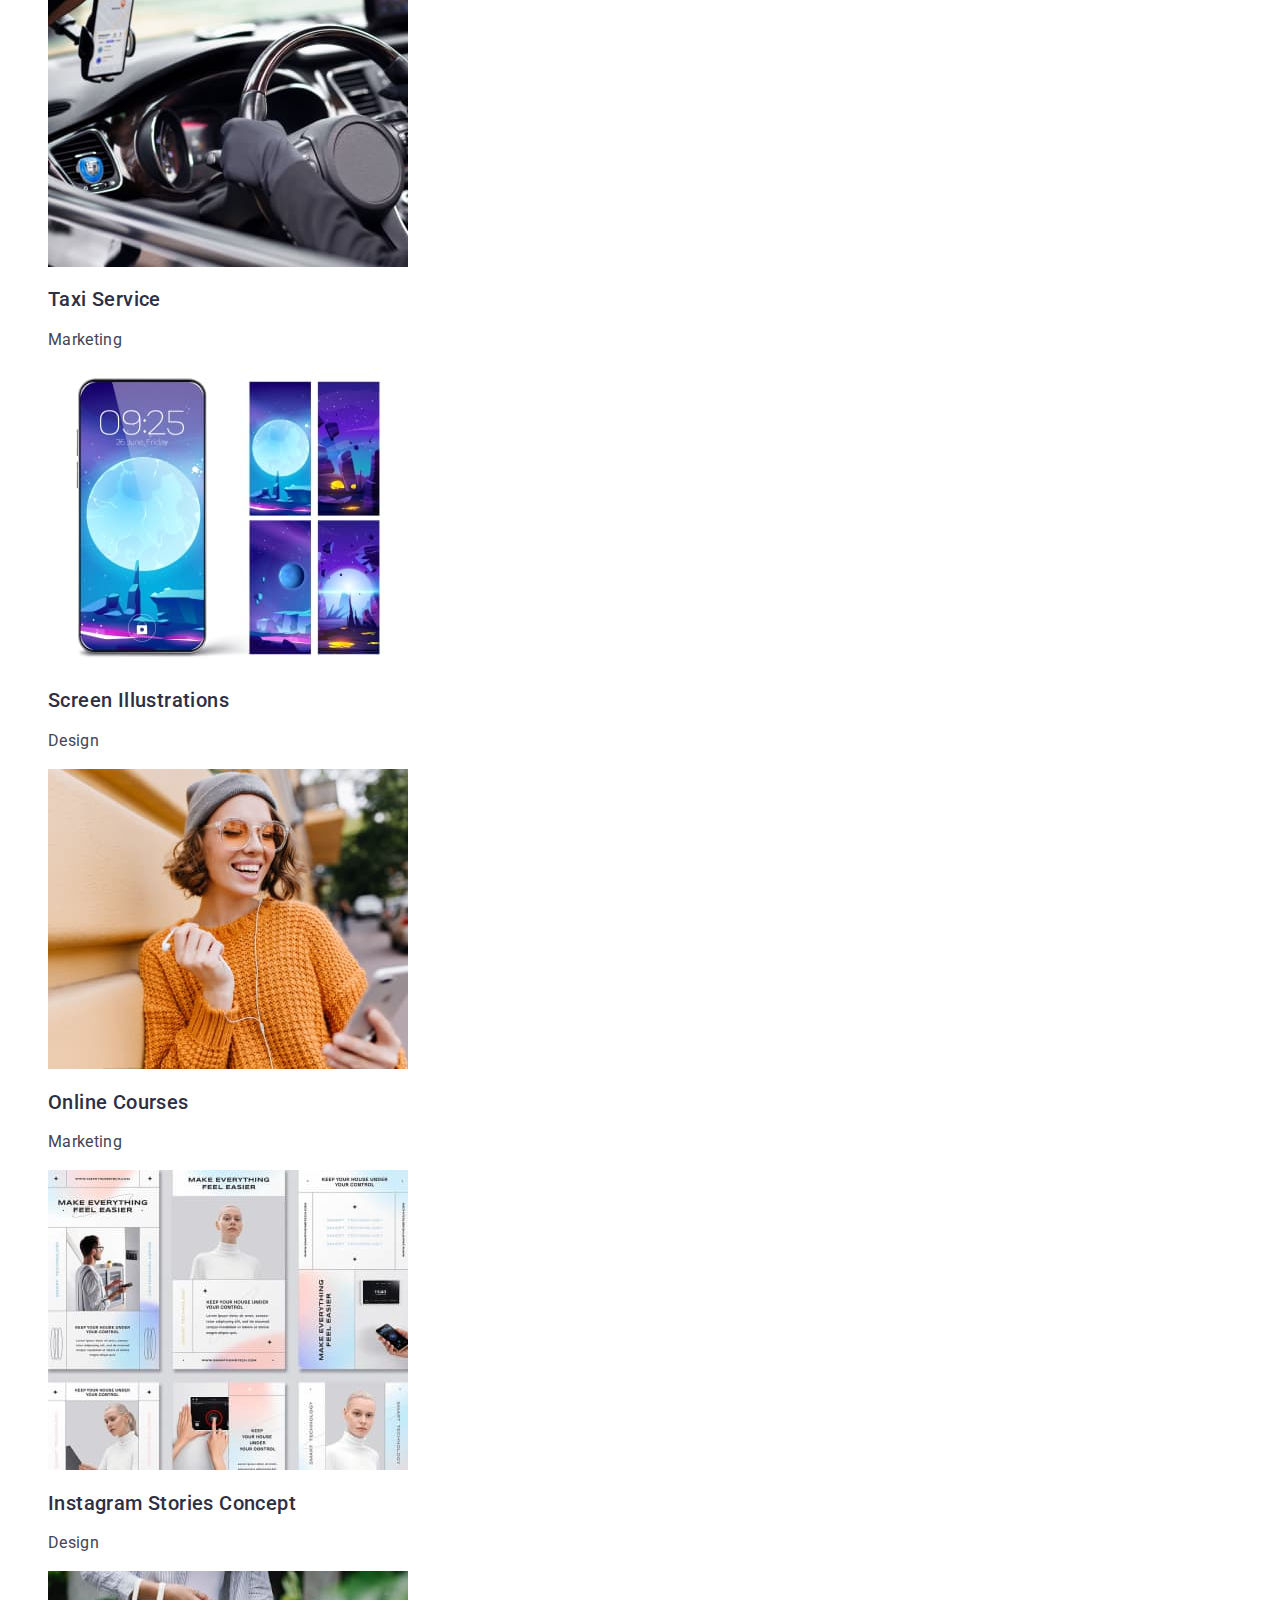
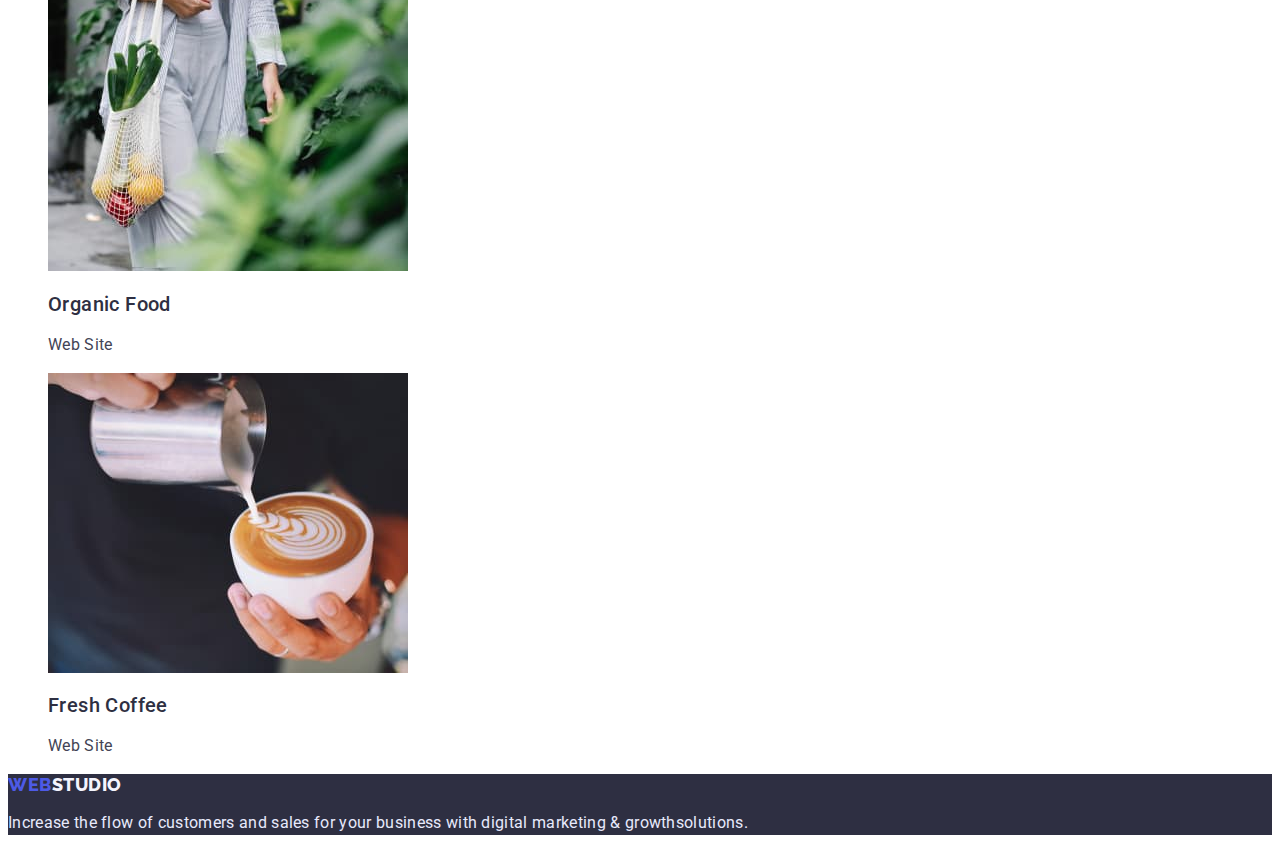
==== commit 222ede9a: "виправлення адрес" ====
--- a/portfolio.html
+++ b/portfolio.html
@@ -70,7 +70,7 @@
                 <li class="project-item">
                     <a class="project-link link" href="">
                         <img src="./images-portfolio/img3.jpg" alt="Meditaion App" width="360" height="300">
-                        <h2 class="project-title title">Meditaion App</h2>
+                        <h2 class="project-title title">Meditation App</h2>
                         <p class="project-text text">App</p>
                     </a>
                 </li>
